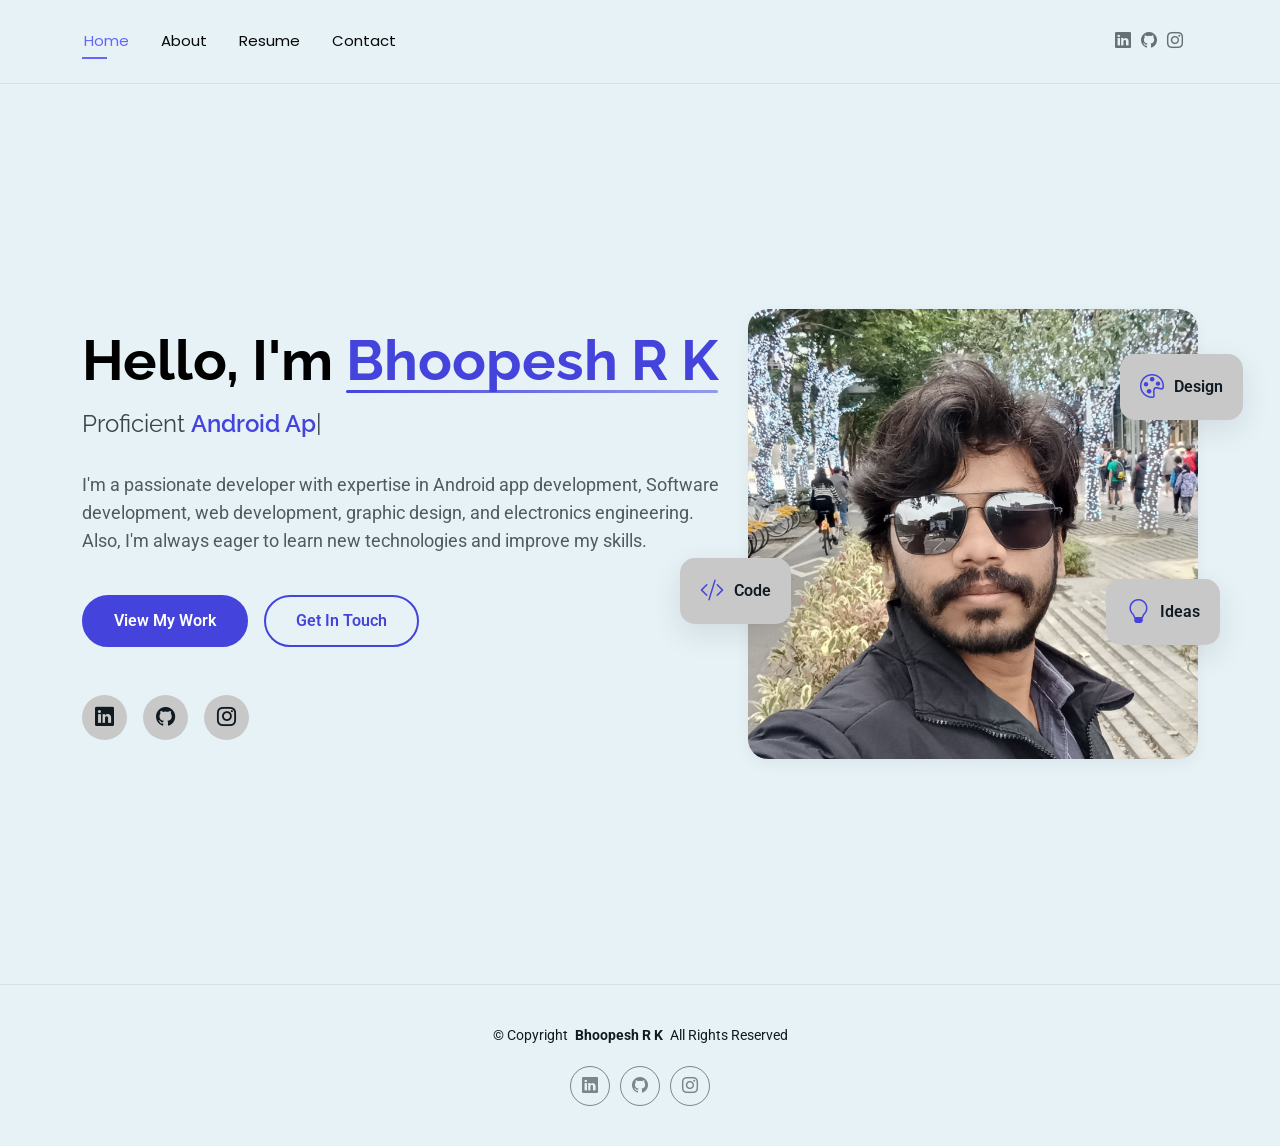
==== index.html @ 716f145d "Add contact, index, about, and resume pages with structured HTML and styling - Created contact.html " ====
<!DOCTYPE html>
<html lang="en">

<head>
	<meta charset="utf-8">
	<meta content="width=device-width, initial-scale=1.0" name="viewport">
	<title>Home</title>
	<meta name="description"
		content="I'm a passionate developer with expertise in Android app development, Software development, web development, graphic design, and electronics engineering. Also, I'm always eager to learn new technologies and improve my skills.">
	<meta name="keywords"
		content="Android App Developer, Software Developer, Web Developer, Graphic Designer, Electronics Engineer, Portfolio, Resume, Services, Contact">
	<meta name="author" content="Bhoopesh R K">

	<!-- Favicons -->
	<link href="assets/img/favicon.ico" rel="icon">
	<link href="assets/img/favicon.png" rel="icon">
	<link href="assets/img/apple-touch-icon.png" rel="apple-touch-icon">
	<link href="assets/img/android-chrome-192x192.png" rel="icon">
	<link href="assets/img/android-chrome-512x512.png" rel="icon">
	<link href="assets/img/favicon-16x16.png" rel="icon">
	<link href="assets/img/favicon-32x32.png" rel="icon">


	<!-- Fonts -->
	<link href="https://fonts.googleapis.com" rel="preconnect">
	<link href="https://fonts.gstatic.com" rel="preconnect" crossorigin>
	<link
		href="https://fonts.googleapis.com/css2?family=Roboto:ital,wght@0,100;0,300;0,400;0,500;0,700;0,900;1,100;1,300;1,400;1,500;1,700;1,900&family=Poppins:ital,wght@0,100;0,200;0,300;0,400;0,500;0,600;0,700;0,800;0,900;1,100;1,200;1,300;1,400;1,500;1,600;1,700;1,800;1,900&family=Raleway:ital,wght@0,100;0,200;0,300;0,400;0,500;0,600;0,700;0,800;0,900;1,100;1,200;1,300;1,400;1,500;1,600;1,700;1,800;1,900&display=swap"
		rel="stylesheet">

	<!-- Vendor CSS Files -->
	<link href="assets/vendor/bootstrap/css/bootstrap.min.css" rel="stylesheet">
	<link href="assets/vendor/bootstrap-icons/bootstrap-icons.css" rel="stylesheet">
	<link href="assets/vendor/aos/aos.css" rel="stylesheet">
	<link href="assets/vendor/swiper/swiper-bundle.min.css" rel="stylesheet">
	<link href="assets/vendor/glightbox/css/glightbox.min.css" rel="stylesheet">

	<!-- Main CSS File -->
	<link href="assets/css/main.css" rel="stylesheet">
</head>

<body class="index-page">

	<header id="header" class="header d-flex align-items-center light-background sticky-top">
		<div class="container position-relative d-flex align-items-center justify-content-between">
			<nav id="navmenu" class="navmenu">
				<ul>
					<li><a href="index.html" class="active">Home</a></li>
					<li><a href="about.html">About</a></li>
					<li><a href="resume.html">Resume</a></li>
					<li><a href="contact.html">Contact</a></li>
				</ul>
				<i class="mobile-nav-toggle d-xl-none bi bi-list"></i>
			</nav>

			<div class="header-social-links">
				<a title="LinkedIn" href="https://www.linkedin.com/in/bhoopeshrk/" target="_blank" rel="noopener"><i
						class="bi bi-linkedin"></i></a>
				<a title="GitHub" href="https://github.com/bhoopeshrk" target="_blank" rel="noopener"><i
						class="bi bi-github"></i></a>
				<a title="Instagram" href="https://www.instagram.com/gol_d._bhoopesh/" target="_blank" rel="noopener"><i
						class="bi bi-instagram"></i></a>
			</div>

		</div>
	</header>

	<main class="main">

		<!-- Hero Section -->
		<section id="hero" class="hero section">

			<div class="container" data-aos="fade-up" data-aos-delay="100">

				<div class="row gy-4 align-items-center">
					<div class="col-lg-7 order-2 order-lg-1">
						<div class="hero-content">
							<h1 data-aos="fade-up" data-aos-delay="200">Hello, I'm <span class="highlight">Bhoopesh R
									K</span></h1>
							<h2 data-aos="fade-up" data-aos-delay="300">Proficient <span class="typed"
									data-typed-items="Android App Developer, Software Developer, Web Developer, Graphic Designer, Electronics Engineer"></span>
							</h2>
							<p data-aos="fade-up" data-aos-delay="400">I'm a passionate developer with expertise in
								Android app
								development, Software development, web development, graphic design, and electronics
								engineering. Also,
								I'm always eager to learn new technologies and improve my skills.</p>
							<div class="hero-actions" data-aos="fade-up" data-aos-delay="500">
								<a href="portfolio.html" class="btn btn-primary">View My Work</a>
								<a href="contact.html" class="btn btn-outline">Get In Touch</a>
							</div>
							<div class="social-links" data-aos="fade-up" data-aos-delay="600">
								<a title="LinkedIn" href="https://www.linkedin.com/in/bhoopeshrk/" target="_blank"
									rel="noopener"><i class="bi bi-linkedin"></i></a>
								<a title="GitHub" href="https://github.com/bhoopeshrk" target="_blank" rel="noopener"><i
										class="bi bi-github"></i></a>
								<a title="Instagram" href="https://www.instagram.com/gol_d._bhoopesh/" target="_blank"
									rel="noopener"><i class="bi bi-instagram"></i></a>
							</div>
						</div>
					</div>
					<div class="col-lg-5 order-1 order-lg-2">
						<div class="hero-image" data-aos="zoom-in" data-aos-delay="300">
							<div class="image-wrapper">
								<img src="assets/img/profile/profile-square-1.jpeg" alt="R K Bhoopesh"
									class="img-fluid">
								<div class="floating-elements">
									<div class="floating-card design" data-aos="fade-left" data-aos-delay="700">
										<i class="bi bi-palette"></i>
										<span>Design</span>
									</div>
									<div class="floating-card code" data-aos="fade-right" data-aos-delay="800">
										<i class="bi bi-code-slash"></i>
										<span>Code</span>
									</div>
									<div class="floating-card creativity" data-aos="fade-up" data-aos-delay="900">
										<i class="bi bi-lightbulb"></i>
										<span>Ideas</span>
									</div>
								</div>
							</div>
						</div>
					</div>
				</div>

			</div>

		</section><!-- /Hero Section -->

	</main>

	<footer id="footer" class="footer">

		<div class="container">
			<div class="copyright text-center ">
				<p>© <span>Copyright</span> <strong class="px-1 sitename">Bhoopesh R K</strong> <span>All Rights
						Reserved<br></span>
				</p>
			</div>
			<div class="social-links d-flex justify-content-center">
				<a title="LinkedIn" href="https://www.linkedin.com/in/bhoopeshrk/" target="_blank" rel="noopener"><i
						class="bi bi-linkedin"></i></a>
				<a title="GitHub" href="https://github.com/bhoopeshrk" target="_blank" rel="noopener"><i
						class="bi bi-github"></i></a>
				<a title="Instagram" href="https://www.instagram.com/gol_d._bhoopesh/" target="_blank" rel="noopener"><i
						class="bi bi-instagram"></i></a>
			</div>
		</div>

	</footer>

	<!-- Scroll Top -->
	<a href="#" id="scroll-top" class="scroll-top d-flex align-items-center justify-content-center"><i
			class="bi bi-arrow-up-short"></i></a>

	<!-- Preloader -->
	<div id="preloader"></div>

	<!-- Vendor JS Files -->
	<script src="assets/vendor/bootstrap/js/bootstrap.bundle.min.js"></script>
	<script src="assets/vendor/php-email-form/validate.js"></script>
	<script src="assets/vendor/aos/aos.js"></script>
	<script src="assets/vendor/typed.js/typed.umd.js"></script>
	<script src="assets/vendor/waypoints/noframework.waypoints.js"></script>
	<script src="assets/vendor/purecounter/purecounter_vanilla.js"></script>
	<script src="assets/vendor/swiper/swiper-bundle.min.js"></script>
	<script src="assets/vendor/imagesloaded/imagesloaded.pkgd.min.js"></script>
	<script src="assets/vendor/isotope-layout/isotope.pkgd.min.js"></script>
	<script src="assets/vendor/glightbox/js/glightbox.min.js"></script>

	<!-- Main JS File -->
	<script src="assets/js/main.js"></script>

</body>

</html>
---- assets/css/main.css ----
/* Fonts */
:root {
	--default-font: "Roboto", system-ui, -apple-system, "Segoe UI", Roboto, "Helvetica Neue", Arial, "Noto Sans", "Liberation Sans", sans-serif, "Apple Color Emoji", "Segoe UI Emoji", "Segoe UI Symbol", "Noto Color Emoji";
	--heading-font: "Raleway", sans-serif;
	--nav-font: "Poppins", sans-serif;
}

/* Global Colors - The following color variables are used throughout the website. Updating them here will change the color scheme of the entire website */
:root {
	--background-color: #e7f2f7;
	/* Background color for the entire website, including individual sections */
	--default-color: #101a20;
	/* Default color used for the majority of the text content across the entire website */
	--heading-color: #000000;
	/* Color for headings, subheadings and title throughout the website */
	--accent-color: #4444dd;
	/* Accent color that represents your brand on the website. It's used for buttons, links, and other elements that need to stand out */
	--surface-color: #c8c8c8;
	/* The surface color is used as a background of boxed elements within sections, such as cards, icon boxes, or other elements that require a visual separation from the global background. */
	--contrast-color: #ffffff;
	/* Contrast color for text, ensuring readability against backgrounds of accent, heading, or default colors. */
}

/* Nav Menu Colors - The following color variables are used specifically for the navigation menu. They are separate from the global colors to allow for more customization options */
:root {
	--nav-color: #070707;
	/* The default color of the main navmenu links */
	--nav-hover-color: #6666ff;
	/* Applied to main navmenu links when they are hovered over or active */
	--nav-mobile-background-color: #e7f2f7;
	/* Used as the background color for mobile navigation menu */
	--nav-dropdown-background-color: #c8c8c8;
	/* Used as the background color for dropdown items that appear when hovering over primary navigation items */
	--nav-dropdown-color: #213642;
	/* Used for navigation links of the dropdown items in the navigation menu. */
	--nav-dropdown-hover-color: #6666ff;
	/* Similar to --nav-hover-color, this color is applied to dropdown navigation links when they are hovered over. */
}

/* Color Presets - These classes override global colors when applied to any section or element, providing reuse of the sam color scheme. */

.light-background {
	--background-color: #6a8ca0;
	--surface-color: #bbced8;
}

.dark-background {
	--background-color: #0b1419;
	--default-color: #ffffff;
	--heading-color: #ffffff;
	--surface-color: #252525;
	--contrast-color: #ffffff;
}

/* Smooth scroll */
:root {
	scroll-behavior: smooth;
}

/*--------------------------------------------------------------
# General Styling & Shared Classes
--------------------------------------------------------------*/
body {
	color: var(--default-color);
	background-color: var(--background-color);
	font-family: var(--default-font);
}

a {
	color: var(--accent-color);
	text-decoration: none;
	transition: 0.3s;
}

a:hover {
	color: color-mix(in srgb, var(--accent-color), transparent 25%);
	text-decoration: none;
}

h1,
h2,
h3,
h4,
h5,
h6 {
	color: var(--heading-color);
	font-family: var(--heading-font);
}

/* PHP Email Form Messages
------------------------------*/
.php-email-form .error-message {
	display: none;
	background: #df1529;
	color: #ffffff;
	text-align: left;
	padding: 15px;
	margin-bottom: 24px;
	font-weight: 600;
}

.php-email-form .sent-message {
	display: none;
	color: #ffffff;
	background: #059652;
	text-align: center;
	padding: 15px;
	margin-bottom: 24px;
	font-weight: 600;
}

.php-email-form .loading {
	display: none;
	background: var(--surface-color);
	text-align: center;
	padding: 15px;
	margin-bottom: 24px;
}

.php-email-form .loading:before {
	content: "";
	display: inline-block;
	border-radius: 50%;
	width: 24px;
	height: 24px;
	margin: 0 10px -6px 0;
	border: 3px solid var(--accent-color);
	border-top-color: var(--surface-color);
	animation: php-email-form-loading 1s linear infinite;
}

@keyframes php-email-form-loading {
	0% {
		transform: rotate(0deg);
	}

	100% {
		transform: rotate(360deg);
	}
}

/*--------------------------------------------------------------
# Global Header
--------------------------------------------------------------*/
.header {
	--background-color: rgba(255, 255, 255, 0);
	color: var(--default-color);
	background-color: var(--background-color);
	padding: 15px 0;
	transition: all 0.5s;
	z-index: 997;
	border-bottom: 1px solid color-mix(in srgb, var(--default-color), transparent 92%);
}

.header .logo {
	line-height: 1;
}

.header .logo img {
	max-height: 36px;
	margin-right: 8px;
}

.header .logo h1 {
	font-size: 32px;
	margin: 0;
	font-weight: 400;
	color: var(--heading-color);
}

.header .header-social-links {
	padding-right: 15px;
}

.header .header-social-links a {
	color: color-mix(in srgb, var(--default-color), transparent 40%);
	padding-left: 6px;
	display: inline-block;
	transition: 0.3s;
	font-size: 16px;
}

.header .header-social-links a:hover {
	color: var(--default-color);
}

.header .header-social-links a i {
	line-height: 0px;
}

@media (max-width: 1200px) {
	.header .logo {
		order: 1;
	}

	.header .header-social-links {
		order: 2;
	}

	.header .navmenu {
		order: 3;
	}
}

/* Global Header on Scroll
------------------------------*/
.scrolled .header {
	--background-color: rgba(198, 208, 214, 1);
}

/*--------------------------------------------------------------
# Navigation Menu
--------------------------------------------------------------*/
/* Desktop Navigation */
@media (min-width: 1200px) {
	.navmenu {
		padding: 0;
	}

	.navmenu ul {
		margin: 0;
		padding: 0;
		display: flex;
		list-style: none;
		align-items: center;
	}

	.navmenu li {
		position: relative;
	}

	.navmenu>ul>li {
		white-space: nowrap;
		padding: 15px 28px 15px 0;
	}

	.navmenu>ul>li:last-child {
		padding-right: 0;
	}

	.navmenu a,
	.navmenu a:focus {
		color: var(--nav-color);
		font-size: 15px;
		padding: 0 2px;
		font-family: var(--nav-font);
		font-weight: 400;
		display: flex;
		align-items: center;
		justify-content: space-between;
		white-space: nowrap;
		transition: 0.3s;
		position: relative;
	}

	.navmenu a i,
	.navmenu a:focus i {
		font-size: 12px;
		line-height: 0;
		margin-left: 5px;
		transition: 0.3s;
	}

	.navmenu>ul>li>a:before {
		content: "";
		position: absolute;
		height: 2px;
		bottom: -6px;
		left: 0;
		background-color: var(--nav-hover-color);
		visibility: hidden;
		width: 0px;
		transition: all 0.3s ease-in-out 0s;
	}

	.navmenu a:hover:before,
	.navmenu li:hover>a:before,
	.navmenu .active:before {
		visibility: visible;
		width: 25px;
	}

	.navmenu li:hover>a,
	.navmenu .active,
	.navmenu .active:focus {
		color: var(--nav-hover-color);
	}

	.navmenu .dropdown ul {
		margin: 0;
		padding: 10px 0;
		background: var(--nav-dropdown-background-color);
		display: block;
		position: absolute;
		visibility: hidden;
		left: -5px;
		top: 130%;
		opacity: 0;
		transition: 0.3s;
		border-radius: 4px;
		z-index: 99;
		box-shadow: 0px 0px 30px rgba(210, 208, 208, 0.1);
	}

	.navmenu .dropdown ul li {
		min-width: 200px;
	}

	.navmenu .dropdown ul a {
		padding: 10px 20px;
		font-size: 15px;
		text-transform: none;
		color: var(--nav-dropdown-color);
	}

	.navmenu .dropdown ul a i {
		font-size: 12px;
	}

	.navmenu .dropdown ul a:hover,
	.navmenu .dropdown ul .active:hover,
	.navmenu .dropdown ul li:hover>a {
		color: var(--nav-dropdown-hover-color);
	}

	.navmenu .dropdown:hover>ul {
		opacity: 1;
		top: 100%;
		visibility: visible;
	}

	.navmenu .dropdown .dropdown ul {
		top: 0;
		left: -90%;
		visibility: hidden;
	}

	.navmenu .dropdown .dropdown:hover>ul {
		opacity: 1;
		top: 0;
		left: -100%;
		visibility: visible;
	}
}

/* Mobile Navigation */
@media (max-width: 1199px) {
	.mobile-nav-toggle {
		color: var(--nav-color);
		font-size: 28px;
		line-height: 0;
		margin-right: 10px;
		cursor: pointer;
		transition: color 0.3s;
	}

	.navmenu {
		padding: 0;
		z-index: 9997;
	}

	.navmenu ul {
		display: none;
		list-style: none;
		position: absolute;
		inset: 60px 20px 20px 20px;
		padding: 10px 0;
		margin: 0;
		border-radius: 6px;
		background-color: var(--nav-mobile-background-color);
		border: 1px solid color-mix(in srgb, var(--default-color), transparent 90%);
		box-shadow: none;
		overflow-y: auto;
		transition: 0.3s;
		z-index: 9998;
	}

	.navmenu a,
	.navmenu a:focus {
		color: var(--nav-dropdown-color);
		padding: 10px 20px;
		font-family: var(--nav-font);
		font-size: 17px;
		font-weight: 500;
		display: flex;
		align-items: center;
		justify-content: space-between;
		white-space: nowrap;
		transition: 0.3s;
	}

	.navmenu a i,
	.navmenu a:focus i {
		font-size: 12px;
		line-height: 0;
		margin-left: 5px;
		width: 30px;
		height: 30px;
		display: flex;
		align-items: center;
		justify-content: center;
		border-radius: 50%;
		transition: 0.3s;
		background-color: color-mix(in srgb, var(--accent-color), transparent 90%);
	}

	.navmenu a i:hover,
	.navmenu a:focus i:hover {
		background-color: var(--accent-color);
		color: var(--contrast-color);
	}

	.navmenu a:hover,
	.navmenu .active,
	.navmenu .active:focus {
		color: var(--nav-dropdown-hover-color);
	}

	.navmenu .active i,
	.navmenu .active:focus i {
		background-color: var(--accent-color);
		color: var(--contrast-color);
		transform: rotate(180deg);
	}

	.navmenu .dropdown ul {
		position: static;
		display: none;
		z-index: 99;
		padding: 10px 0;
		margin: 10px 20px;
		background-color: var(--nav-dropdown-background-color);
		transition: all 0.5s ease-in-out;
	}

	.navmenu .dropdown ul ul {
		background-color: rgba(33, 37, 41, 0.1);
	}

	.navmenu .dropdown>.dropdown-active {
		display: block;
		background-color: rgba(33, 37, 41, 0.03);
	}

	.mobile-nav-active {
		overflow: hidden;
	}

	.mobile-nav-active .mobile-nav-toggle {
		color: #fff;
		position: absolute;
		font-size: 32px;
		top: 15px;
		right: 15px;
		margin-right: 0;
		z-index: 9999;
	}

	.mobile-nav-active .navmenu {
		position: fixed;
		overflow: hidden;
		inset: 0;
		background: rgba(33, 37, 41, 0.8);
		transition: 0.3s;
	}

	.mobile-nav-active .navmenu>ul {
		display: block;
	}
}

/*--------------------------------------------------------------
# Global Footer
--------------------------------------------------------------*/
.footer {
	color: var(--default-color);
	background-color: var(--background-color);
	font-size: 14px;
	padding: 40px 0;
	position: relative;
	border-top: 1px solid color-mix(in srgb, var(--default-color), transparent 92%);
}

.footer .copyright p {
	margin-bottom: 0;
}

.footer .social-links {
	margin-top: 20px;
}

.footer .social-links a {
	display: flex;
	align-items: center;
	justify-content: center;
	width: 40px;
	height: 40px;
	border-radius: 50%;
	border: 1px solid color-mix(in srgb, var(--default-color), transparent 50%);
	font-size: 16px;
	color: color-mix(in srgb, var(--default-color), transparent 50%);
	margin: 0 5px;
	transition: 0.3s;
}

.footer .social-links a:hover {
	color: var(--accent-color);
	border-color: var(--accent-color);
}

.footer .credits {
	margin-top: 10px;
	font-size: 13px;
	text-align: center;
}

/*--------------------------------------------------------------
# Preloader
--------------------------------------------------------------*/
#preloader {
	position: fixed;
	inset: 0;
	z-index: 9999;
	overflow: hidden;
	background-color: var(--background-color);
	transition: all 0.6s ease-out;
	width: 100%;
	height: 100vh;
}

#preloader:before,
#preloader:after {
	content: "";
	position: absolute;
	border: 4px solid var(--accent-color);
	border-radius: 50%;
	animation: animate-preloader 2s cubic-bezier(0, 0.2, 0.8, 1) infinite;
}

#preloader:after {
	animation-delay: -0.5s;
}

@keyframes animate-preloader {
	0% {
		width: 10px;
		height: 10px;
		top: calc(50% - 5px);
		left: calc(50% - 5px);
		opacity: 1;
	}

	100% {
		width: 72px;
		height: 72px;
		top: calc(50% - 36px);
		left: calc(50% - 36px);
		opacity: 0;
	}
}

/*--------------------------------------------------------------
# Scroll Top Button
--------------------------------------------------------------*/
.scroll-top {
	position: fixed;
	visibility: hidden;
	opacity: 0;
	right: 15px;
	bottom: -15px;
	z-index: 99999;
	background-color: var(--accent-color);
	width: 44px;
	height: 44px;
	border-radius: 50px;
	transition: all 0.4s;
}

.scroll-top i {
	font-size: 24px;
	color: var(--contrast-color);
	line-height: 0;
}

.scroll-top:hover {
	background-color: color-mix(in srgb, var(--accent-color), transparent 20%);
	color: var(--contrast-color);
}

.scroll-top.active {
	visibility: visible;
	opacity: 1;
	bottom: 15px;
}

/*--------------------------------------------------------------
# Disable aos animation delay on mobile devices
--------------------------------------------------------------*/
@media screen and (max-width: 768px) {
	[data-aos-delay] {
		transition-delay: 0 !important;
	}
}

/*--------------------------------------------------------------
# Global Page Titles & Breadcrumbs
--------------------------------------------------------------*/
.page-title {
	color: var(--default-color);
	background-color: var(--background-color);
	position: relative;
}

.page-title .heading {
	padding: 80px 0;
	border-top: 1px solid color-mix(in srgb, var(--default-color), transparent 90%);
}

.page-title .heading h1 {
	font-size: 38px;
	font-weight: 700;
}

.page-title nav {
	background-color: color-mix(in srgb, var(--default-color), transparent 96%);
	padding: 20px 0;
}

.page-title nav ol {
	display: flex;
	flex-wrap: wrap;
	list-style: none;
	padding: 0;
	margin: 0;
	font-size: 16px;
	font-weight: 400;
}

.page-title nav ol li+li {
	padding-left: 10px;
}

.page-title nav ol li+li::before {
	content: "/";
	display: inline-block;
	padding-right: 10px;
	color: color-mix(in srgb, var(--default-color), transparent 70%);
}

/*--------------------------------------------------------------
# Global Sections
--------------------------------------------------------------*/
section,
.section {
	color: var(--default-color);
	background-color: var(--background-color);
	padding: 60px 0;
	scroll-margin-top: 100px;
	overflow: clip;
}

@media (max-width: 1199px) {

	section,
	.section {
		scroll-margin-top: 66px;
	}
}

/*--------------------------------------------------------------
# Global Section Titles
--------------------------------------------------------------*/
.section-title {
	text-align: center;
	padding-bottom: 60px;
	position: relative;
}

.section-title h2 {
	font-size: 3.5rem;
	font-weight: 400;
	line-height: 1.2;
	color: var(--heading-color);
	margin-bottom: 1.5rem;
	letter-spacing: -1px;
}

@media (max-width: 768px) {
	.section-title h2 {
		font-size: 2.5rem;
	}
}

.section-title p {
	font-size: 1.125rem;
	line-height: 1.8;
	color: color-mix(in srgb, var(--default-color), transparent 25%);
	max-width: 900px;
	margin: 0 auto;
	text-wrap: balance;
}

/*--------------------------------------------------------------
# Hero Section
--------------------------------------------------------------*/
.hero {
	padding: 80px 0;
	min-height: 100vh;
	display: flex;
	align-items: center;
}

.hero .hero-content h1 {
	font-size: 3.5rem;
	font-weight: 700;
	margin-bottom: 1rem;
	line-height: 1.2;
}

.hero .hero-content h1 .highlight {
	color: var(--accent-color);
	position: relative;
}

.hero .hero-content h1 .highlight::after {
	content: "";
	position: absolute;
	bottom: 0;
	left: 0;
	width: 100%;
	height: 3px;
	background: linear-gradient(90deg, var(--accent-color), color-mix(in srgb, var(--accent-color), transparent 50%));
	border-radius: 2px;
}

@media (max-width: 768px) {
	.hero .hero-content h1 {
		font-size: 2.5rem;
	}
}

.hero .hero-content h2 {
	font-size: 1.5rem;
	font-weight: 400;
	margin-bottom: 2rem;
	color: color-mix(in srgb, var(--default-color), transparent 20%);
}

.hero .hero-content h2 .typed {
	color: var(--accent-color);
	font-weight: 600;
}

@media (max-width: 768px) {
	.hero .hero-content h2 {
		font-size: 1.25rem;
	}
}

.hero .hero-content p {
	font-size: 1.1rem;
	line-height: 1.6;
	margin-bottom: 2.5rem;
	color: color-mix(in srgb, var(--default-color), transparent 30%);
}

.hero .hero-actions {
	display: flex;
	gap: 1rem;
	margin-bottom: 3rem;
}

.hero .hero-actions .btn {
	padding: 12px 30px;
	border-radius: 50px;
	font-weight: 600;
	text-decoration: none;
	transition: all 0.3s ease;
	border: 2px solid;
}

.hero .hero-actions .btn.btn-primary {
	background: var(--accent-color);
	color: var(--contrast-color);
	border-color: var(--accent-color);
}

.hero .hero-actions .btn.btn-primary:hover {
	background: color-mix(in srgb, var(--accent-color), black 15%);
	border-color: color-mix(in srgb, var(--accent-color), black 15%);
	transform: translateY(-2px);
}

.hero .hero-actions .btn.btn-outline {
	background: transparent;
	color: var(--accent-color);
	border-color: var(--accent-color);
}

.hero .hero-actions .btn.btn-outline:hover {
	transform: translateY(-2px);
}

@media (max-width: 576px) {
	.hero .hero-actions {
		flex-direction: column;
	}

	.hero .hero-actions .btn {
		text-align: center;
	}
}

.hero .social-links {
	display: flex;
	gap: 1rem;
}

.hero .social-links a {
	width: 45px;
	height: 45px;
	background: var(--surface-color);
	border-radius: 50%;
	display: flex;
	align-items: center;
	justify-content: center;
	color: var(--default-color);
	font-size: 1.2rem;
	transition: all 0.3s ease;
}

.hero .social-links a:hover {
	background: var(--accent-color);
	color: var(--contrast-color);
	transform: translateY(-3px);
	box-shadow: 0 8px 25px color-mix(in srgb, var(--accent-color), transparent 70%);
}

.hero .hero-image {
	position: relative;
}

.hero .hero-image .image-wrapper {
	position: relative;
	max-width: 450px;
	margin: 0 auto;
}

.hero .hero-image .image-wrapper img {
	border-radius: 20px;
	box-shadow: 0 5px 15px color-mix(in srgb, var(--default-color), transparent 95%);
	transition: transform 0.3s ease;
}

.hero .hero-image .image-wrapper img:hover {
	transform: scale(1.02);
}

.hero .hero-image .floating-elements {
	position: absolute;
	top: 0;
	left: 0;
	right: 0;
	bottom: 0;
	pointer-events: none;
}

.hero .hero-image .floating-elements .floating-card {
	position: absolute;
	background: var(--surface-color);
	padding: 15px 20px;
	border-radius: 15px;
	box-shadow: 0 10px 30px color-mix(in srgb, var(--default-color), transparent 90%);
	display: flex;
	align-items: center;
	gap: 10px;
	font-weight: 600;
	animation: float 3s ease-in-out infinite;
}

.hero .hero-image .floating-elements .floating-card i {
	font-size: 1.5rem;
	color: var(--accent-color);
}

.hero .hero-image .floating-elements .floating-card.design {
	top: 10%;
	right: -10%;
	animation-delay: 0s;
}

.hero .hero-image .floating-elements .floating-card.code {
	bottom: 30%;
	left: -15%;
	animation-delay: 1s;
}

.hero .hero-image .floating-elements .floating-card.creativity {
	top: 60%;
	right: -5%;
	animation-delay: 2s;
}

@media (max-width: 992px) {
	.hero .hero-image .floating-elements .floating-card {
		display: none;
	}
}

@keyframes float {

	0%,
	100% {
		transform: translateY(0px);
	}

	50% {
		transform: translateY(-10px);
	}
}

@media (max-width: 992px) {
	.hero .hero-content {
		text-align: center;
		margin-bottom: 3rem;
	}
}

/*--------------------------------------------------------------
# About Section
--------------------------------------------------------------*/
.about .intro-content .eyebrow {
	display: inline-block;
	letter-spacing: 0.12em;
	text-transform: uppercase;
	font-size: 12px;
	color: color-mix(in srgb, var(--default-color), transparent 40%);
	margin-bottom: 16px;
}

.about .intro-content .headline {
	font-family: var(--heading-font);
	font-weight: 300;
	line-height: 1.2;
	font-size: clamp(28px, 4vw, 44px);
	margin: 0 0 24px 0;
}

.about .intro-content .lead {
	font-size: 18px;
	line-height: 1.8;
	color: color-mix(in srgb, var(--default-color), transparent 10%);
	margin-bottom: 24px;
}

.about .intro-content p {
	line-height: 1.8;
	margin-bottom: 24px;
	color: color-mix(in srgb, var(--default-color), transparent 5%);
}

.about .intro-content .cta-group {
	display: flex;
	gap: 24px;
	align-items: center;
	margin-top: 24px;
}

.about .intro-content .cta-group .btn-ghost {
	display: inline-flex;
	align-items: center;
	gap: 8px;
	padding: 12px 18px;
	border-radius: 6px;
	color: var(--accent-color);
	background: color-mix(in srgb, var(--accent-color), transparent 92%);
	border: 1px solid color-mix(in srgb, var(--accent-color), transparent 70%);
	transition: 0.3s ease-in-out;
}

.about .intro-content .cta-group .btn-ghost:hover,
.about .intro-content .cta-group .btn-ghost:focus {
	color: var(--contrast-color);
	background: var(--accent-color);
	border-color: var(--accent-color);
	outline: none;
	box-shadow: 0 0 0 3px color-mix(in srgb, var(--accent-color), transparent 70%);
}

.about .intro-content .cta-group .link-underline {
	display: inline-flex;
	align-items: center;
	gap: 8px;
	position: relative;
	color: var(--accent-color);
	padding-bottom: 4px;
	transition: 0.3s ease-in-out;
}

.about .intro-content .cta-group .link-underline::after {
	content: "";
	position: absolute;
	left: 0;
	right: 0;
	bottom: 0;
	height: 1px;
	background: color-mix(in srgb, var(--accent-color), transparent 40%);
	transform: scaleX(0.4);
	transform-origin: left;
	transition: 0.3s ease-in-out;
}

.about .intro-content .cta-group .link-underline:hover,
.about .intro-content .cta-group .link-underline:focus {
	color: color-mix(in srgb, var(--accent-color), transparent 10%);
	outline: none;
}

.about .intro-content .cta-group .link-underline:hover::after,
.about .intro-content .cta-group .link-underline:focus::after {
	transform: scaleX(1);
}

.about .profile-figure {
	margin: 0;
}

.about .profile-figure .profile-photo {
	width: 88%;
	max-width: 440px;
	border-radius: 18px;
	box-shadow: 0 10px 30px color-mix(in srgb, var(--default-color), transparent 92%);
	transform: translateY(0);
	transition: transform 0.3s ease-in-out;
}

.about .profile-figure .profile-caption {
	margin-top: 24px;
	display: flex;
	align-items: center;
	justify-content: center;
}

.about .profile-figure .profile-caption .meta {
	font-size: 14px;
	color: color-mix(in srgb, var(--default-color), transparent 20%);
}

.about .profile-figure .profile-caption .meta .funfact {
	font-size: 13px;
	margin-top: 4px;
	color: color-mix(in srgb, var(--default-color), transparent 35%);
}

.about .profile-figure:hover .profile-photo {
	transform: translateY(-4px);
}

.about .skill-item {
	padding: 24px;
	border-radius: 6px;
	transition: 0.3s ease-in-out;
	background: color-mix(in srgb, var(--surface-color), var(--accent-color) 2%);
	border: 1px solid color-mix(in srgb, var(--default-color), transparent 88%);
	height: 100%;
}

.about .skill-item i {
	font-size: 24px;
	color: var(--accent-color);
	margin-bottom: 16px;
	display: inline-block;
}

.about .skill-item h3 {
	font-size: 16px;
	margin-bottom: 6px;
	font-weight: 500;
}

.about .skill-item p {
	margin: 0;
	font-size: 14px;
	color: color-mix(in srgb, var(--default-color), transparent 25%);
}

.about .skill-item:hover {
	transform: translateY(-3px);
	border-color: color-mix(in srgb, var(--accent-color), transparent 60%);
	box-shadow: 0 10px 30px color-mix(in srgb, var(--default-color), transparent 92%);
}

.about .timeline-item {
	position: relative;
	padding-left: 26px;
}

.about .timeline-item time {
	display: inline-block;
	font-size: 12px;
	letter-spacing: 0.08em;
	text-transform: uppercase;
	color: color-mix(in srgb, var(--default-color), transparent 45%);
	margin-bottom: 6px;
}

.about .timeline-item h4 {
	font-size: 18px;
	font-weight: 400;
	margin: 0 0 6px;
}

.about .timeline-item p {
	font-size: 14px;
	color: color-mix(in srgb, var(--default-color), transparent 25%);
	margin: 0;
}

.about .timeline-item .dot {
	position: absolute;
	left: 0;
	top: 4px;
	width: 10px;
	height: 10px;
	border-radius: 50%;
	background: var(--accent-color);
	box-shadow: 0 0 0 6px color-mix(in srgb, var(--accent-color), transparent 80%);
}

.about .personal-quote {
	padding: 24px 0;
}

.about .personal-quote p {
	font-family: var(--heading-font);
	font-weight: 300;
	font-size: clamp(20px, 3vw, 28px);
	line-height: 1.5;
	color: color-mix(in srgb, var(--default-color), transparent 5%);
	margin: 0 auto;
	max-width: 800px;
}

.about .fact-pill {
	display: flex;
	align-items: center;
	justify-content: center;
	gap: 10px;
	padding: 10px 14px;
	border-radius: 999px;
	border: 1px solid color-mix(in srgb, var(--default-color), transparent 85%);
	background: var(--surface-color);
	color: color-mix(in srgb, var(--default-color), transparent 10%);
	transition: 0.3s ease-in-out;
}

.about .fact-pill i {
	color: var(--accent-color);
}

.about .fact-pill span {
	font-size: 14px;
}

.about .fact-pill:hover {
	transform: translateY(-2px);
	border-color: color-mix(in srgb, var(--accent-color), transparent 60%);
	box-shadow: 0 10px 30px color-mix(in srgb, var(--default-color), transparent 92%);
}

.about .fact-pill:focus-within {
	box-shadow: 0 0 0 3px color-mix(in srgb, var(--accent-color), transparent 70%);
}

@media (max-width: 992px) {
	.about .profile-figure {
		text-align: center !important;
	}

	.about .profile-figure .profile-photo {
		width: 72%;
	}

	.about .intro-content .cta-group {
		flex-wrap: wrap;
	}
}

@media (max-width: 576px) {
	.about .profile-figure .profile-photo {
		width: 100%;
	}
}

/*--------------------------------------------------------------
# Skills Section
--------------------------------------------------------------*/
.skills .skill-box {
	background-color: var(--surface-color);
	padding: 2rem;
	border-radius: 8px;
	box-shadow: 0 0 20px rgba(0, 0, 0, 0.05);
}

.skills .skill-box h3 {
	font-size: 1.2rem;
	margin-bottom: 1rem;
	font-weight: 600;
}

.skills .skill-box p {
	font-size: 0.9rem;
	margin-bottom: 0.8rem;
	opacity: 0.6;
}

.skills .skill-box .progress {
	background-color: color-mix(in srgb, var(--accent-color), transparent 85%);
	border-radius: 50px;
	height: 8px;
	margin-top: 5px;
	overflow: hidden;
}

.skills .skill-box .progress .progress-bar {
	background-color: var(--accent-color);
	height: 100%;
	position: relative;
	border-radius: 50px;
	transition: 0.9s;
	width: 1px;
}

/*--------------------------------------------------------------
# Stats Section
--------------------------------------------------------------*/
.stats .avatars {
	position: relative;
}

.stats .avatars img {
	width: 60px;
	height: 60px;
	border: 3px solid var(--accent-color);
	margin-right: -15px;
	transition: transform 0.3s ease;
}

.stats .avatars img:hover {
	transform: translateY(-5px);
	z-index: 2;
}

.stats .counters h2 {
	color: var(--heading-color);
	font-size: 48px;
	font-weight: 700;
	margin-bottom: 10px;
}

.stats .counters h2 span {
	display: inline-block;
}

.stats .counters p {
	color: var(--default-color);
	font-size: 18px;
	margin: 0;
	opacity: 0.9;
}

@media (max-width: 991px) {
	.stats .row {
		text-align: center;
	}

	.stats .avatars {
		justify-content: center;
		margin-bottom: 40px;
	}

	.stats .counters h2 {
		font-size: 36px;
	}

	.stats .counters p {
		font-size: 16px;
	}

	.stats .counters .col-md-4 {
		margin-bottom: 30px;
	}

	.stats .counters .col-md-4:last-child {
		margin-bottom: 0;
	}
}

@media (max-width: 576px) {
	.stats {
		padding: 60px 0;
	}

	.stats .avatars {
		flex-wrap: wrap;
		justify-content: center;
	}

	.stats .avatars img {
		margin: 0 -8px;
	}
}

/*--------------------------------------------------------------
# Testimonials Section
--------------------------------------------------------------*/
.testimonials .testimonials-carousel,
.testimonials .testimonials-slider {
	overflow: hidden;
}

.testimonials .testimonial-item .testimonial-content {
	border-left: 3px solid var(--accent-color);
	padding-left: 30px;
}

.testimonials .testimonial-item .testimonial-img {
	border-radius: 50%;
	border: 4px solid var(--background-color);
	margin: 0 auto;
}

.testimonials .testimonial-item h3 {
	font-size: 20px;
	font-weight: bold;
	margin: 10px 0 5px 0;
}

.testimonials .testimonial-item h4 {
	font-size: 14px;
	color: color-mix(in srgb, var(--default-color), transparent 40%);
	margin: 0 0 10px 0;
}

.testimonials .testimonial-item .stars i {
	color: #ffc107;
	margin: 0 1px;
}

.testimonials .testimonial-item .quote-icon-left,
.testimonials .testimonial-item .quote-icon-right {
	color: color-mix(in srgb, var(--accent-color), transparent 50%);
	font-size: 26px;
	line-height: 0;
}

.testimonials .testimonial-item .quote-icon-left {
	display: inline-block;
	left: -5px;
	position: relative;
}

.testimonials .testimonial-item .quote-icon-right {
	display: inline-block;
	right: -5px;
	position: relative;
	top: 10px;
	transform: scale(-1, -1);
}

.testimonials .testimonial-item p {
	font-style: italic;
}

.testimonials .swiper-wrapper {
	height: auto;
}

.testimonials .swiper-pagination {
	margin-top: 30px;
	position: relative;
}

.testimonials .swiper-pagination .swiper-pagination-bullet {
	width: 12px;
	height: 12px;
	background-color: color-mix(in srgb, var(--default-color), transparent 85%);
	opacity: 1;
}

.testimonials .swiper-pagination .swiper-pagination-bullet-active {
	background-color: var(--accent-color);
}

/*--------------------------------------------------------------
# Resume Section
--------------------------------------------------------------*/
.resume .resume-item {
	margin-bottom: 3rem;
}

.resume .resume-item .resume-title {
	font-size: 1.75rem;
	font-weight: 700;
	margin-bottom: 1.5rem;
	padding-bottom: 1.5rem;
	position: relative;
	color: var(--heading-color);
}

.resume .resume-item .resume-title::after {
	content: "";
	position: absolute;
	display: block;
	width: 50px;
	height: 3px;
	background: var(--accent-color);
	bottom: 0;
	left: 0;
}

.resume .resume-item .resume-content {
	padding-left: 1.25rem;
	border-left: 2px solid color-mix(in srgb, var(--accent-color), transparent 85%);
}

.resume .resume-item article {
	position: relative;
	margin-bottom: 2.5rem;
}

.resume .resume-item article::before {
	content: "";
	position: absolute;
	width: 16px;
	height: 16px;
	border-radius: 50%;
	left: -1.8rem;
	top: 0.25rem;
	background: var(--background-color);
	border: 2px solid var(--accent-color);
}

.resume .resume-item article h4 {
	font-size: 1.25rem;
	font-weight: 600;
	margin-bottom: 0.5rem;
	color: var(--heading-color);
}

.resume .resume-item article h5 {
	font-size: 1rem;
	background: color-mix(in srgb, var(--accent-color), transparent 92%);
	padding: 0.375rem 0.75rem;
	display: inline-block;
	font-weight: 600;
	margin: 0.5rem 0;
	color: var(--accent-color);
	border-radius: 4px;
}

.resume .resume-item article .institution,
.resume .resume-item article .company {
	font-size: 1rem;
	margin-bottom: 1rem;
	color: color-mix(in srgb, var(--default-color), transparent 25%);
}

.resume .resume-item article p {
	margin-bottom: 1rem;
}

.resume .resume-item article ul {
	padding-left: 1.25rem;
	margin-bottom: 0;
}

.resume .resume-item article ul li {
	padding-bottom: 0.75rem;
	position: relative;
}

.resume .resume-item article ul li:last-child {
	padding-bottom: 0;
}

.resume .skill-item {
	margin-bottom: 2rem;
}

.resume .skill-item h4 {
	font-size: 1rem;
	font-weight: 600;
	margin-bottom: 0.75rem;
	color: var(--heading-color);
}

.resume .skill-item .progress {
	height: 0.75rem;
	background-color: color-mix(in srgb, var(--accent-color), transparent 92%);
	border-radius: 1rem;
	overflow: visible;
}

.resume .skill-item .progress .progress-bar {
	background-color: var(--accent-color);
	position: relative;
	border-radius: 1rem;
	width: 0;
	transition: width 1s ease;
}

.resume .skill-item .progress .progress-bar::after {
	content: attr(aria-valuenow) "%";
	position: absolute;
	right: 0;
	top: -1.75rem;
	font-size: 0.875rem;
	font-weight: 600;
	color: var(--accent-color);
}

@media (max-width: 991.98px) {
	.resume .resume-item {
		margin-bottom: 2rem;
	}
}

@media (max-width: 767.98px) {
	.resume .resume-content {
		padding-left: 1rem !important;
	}

	.resume article::before {
		left: -2rem !important;
	}
}

/*--------------------------------------------------------------
# Services Section
--------------------------------------------------------------*/
.services .service-item {
	display: flex;
	background-color: var(--surface-color);
	border-radius: 12px;
	padding: 2rem;
	height: 100%;
	position: relative;
	overflow: hidden;
	box-shadow: 0 5px 20px rgba(0, 0, 0, 0.03);
	transition: all 0.4s ease;
}

.services .service-item::before {
	content: "";
	position: absolute;
	left: 0;
	top: 0;
	height: 100%;
	width: 4px;
	background-color: var(--accent-color);
	transform: scaleY(0);
	transform-origin: bottom;
	transition: transform 0.4s cubic-bezier(0.65, 0, 0.35, 1);
}

.services .service-item:hover {
	box-shadow: 0 10px 30px rgba(0, 0, 0, 0.08);
	transform: translateY(-5px);
}

.services .service-item:hover::before {
	transform: scaleY(1);
}

.services .service-item:hover .service-icon {
	background-color: var(--accent-color);
	color: var(--contrast-color);
	transform: rotateY(180deg);
}

.services .service-item:hover .service-icon i {
	transform: rotateY(180deg);
}

.services .service-item:hover .service-link i {
	transform: translateX(5px);
}

.services .service-icon {
	flex-shrink: 0;
	width: 70px;
	height: 70px;
	border-radius: 12px;
	background-color: color-mix(in srgb, var(--accent-color), transparent 90%);
	color: var(--accent-color);
	display: flex;
	align-items: center;
	justify-content: center;
	margin-right: 1.5rem;
	transition: all 0.5s ease;
}

.services .service-icon i {
	font-size: 2rem;
	transition: transform 0.5s ease;
}

.services .service-content {
	flex-grow: 1;
}

.services .service-content h3 {
	font-size: 1.4rem;
	margin-bottom: 1rem;
	font-weight: 700;
	color: var(--heading-color);
}

.services .service-content p {
	margin-bottom: 1.25rem;
	color: color-mix(in srgb, var(--default-color), transparent 20%);
}

.services .service-link {
	display: inline-flex;
	align-items: center;
	color: var(--accent-color);
	font-weight: 600;
	text-decoration: none;
	transition: color 0.3s ease;
}

.services .service-link span {
	margin-right: 0.5rem;
}

.services .service-link i {
	transition: transform 0.3s ease;
}

.services .service-link:hover {
	color: color-mix(in srgb, var(--accent-color), transparent 25%);
}

@media (max-width: 767.98px) {
	.services .service-item {
		padding: 1.5rem;
		margin-bottom: 1rem;
	}

	.services .service-icon {
		width: 60px;
		height: 60px;
		margin-right: 1rem;
	}

	.services .service-icon i {
		font-size: 1.5rem;
	}

	.services .service-content h3 {
		font-size: 1.2rem;
		margin-bottom: 0.75rem;
	}

	.services .service-content p {
		margin-bottom: 1rem;
		font-size: 0.95rem;
	}
}

@media (max-width: 575.98px) {
	.services .service-item {
		flex-direction: column;
		text-align: center;
	}

	.services .service-item::before {
		width: 100%;
		height: 4px;
		transform: scaleX(0);
		transform-origin: left;
	}

	.services .service-item:hover::before {
		transform: scaleX(1);
	}

	.services .service-icon {
		margin-right: 0;
		margin-bottom: 1.25rem;
	}

	.services .service-link {
		justify-content: center;
	}
}

/*--------------------------------------------------------------
# Service Details Section
--------------------------------------------------------------*/
.service-details .service-hero {
	margin-bottom: 4rem;
}

.service-details .service-hero .service-meta {
	display: flex;
	align-items: center;
	gap: 1rem;
	margin-bottom: 1.5rem;
}

.service-details .service-hero .service-meta .service-category {
	background: color-mix(in srgb, var(--accent-color), transparent 85%);
	color: var(--accent-color);
	padding: 0.5rem 1rem;
	border-radius: 20px;
	font-size: 0.85rem;
	font-weight: 500;
	letter-spacing: 0.5px;
}

.service-details .service-hero .service-meta .reading-time {
	color: color-mix(in srgb, var(--default-color), transparent 50%);
	font-size: 0.9rem;
	font-weight: 300;
}

.service-details .service-hero h1 {
	font-size: 3.5rem;
	font-weight: 300;
	line-height: 1.2;
	margin-bottom: 1.5rem;
	color: var(--heading-color);
	letter-spacing: -0.02em;
}

.service-details .service-hero .service-description {
	font-size: 1.25rem;
	line-height: 1.7;
	color: color-mix(in srgb, var(--default-color), transparent 25%);
	font-weight: 300;
	margin: 0;
}

.service-details .service-visual {
	margin-bottom: 4rem;
	overflow: hidden;
	border-radius: 4px;
}

.service-details .service-visual img {
	width: 100%;
	height: 400px;
	object-fit: cover;
	transition: transform 0.5s ease;
}

.service-details .service-visual img:hover {
	transform: scale(1.02);
}

.service-details .service-narrative {
	margin-bottom: 5rem;
}

.service-details .service-narrative h3 {
	font-size: 2rem;
	font-weight: 300;
	margin-bottom: 2rem;
	color: var(--heading-color);
	letter-spacing: -0.01em;
}

.service-details .service-narrative p {
	font-size: 1.1rem;
	line-height: 1.8;
	margin-bottom: 2rem;
	color: var(--default-color);
	font-weight: 300;
}

.service-details .benefits-grid {
	display: grid;
	grid-template-columns: repeat(auto-fit, minmax(280px, 1fr));
	gap: 2.5rem;
	margin-top: 3rem;
}

.service-details .benefits-grid .benefit-card {
	text-align: center;
	padding: 0;
}

.service-details .benefits-grid .benefit-card .benefit-icon {
	width: 60px;
	height: 60px;
	background: color-mix(in srgb, var(--accent-color), transparent 90%);
	border-radius: 50%;
	display: flex;
	align-items: center;
	justify-content: center;
	margin: 0 auto 1.5rem;
	transition: all 0.3s ease;
}

.service-details .benefits-grid .benefit-card .benefit-icon i {
	font-size: 1.5rem;
	color: var(--accent-color);
}

.service-details .benefits-grid .benefit-card:hover .benefit-icon {
	background: var(--accent-color);
	transform: translateY(-2px);
}

.service-details .benefits-grid .benefit-card:hover .benefit-icon i {
	color: var(--contrast-color);
}

.service-details .benefits-grid .benefit-card h4 {
	font-size: 1.2rem;
	font-weight: 400;
	margin-bottom: 1rem;
	color: var(--heading-color);
}

.service-details .benefits-grid .benefit-card p {
	font-size: 1rem;
	line-height: 1.6;
	color: color-mix(in srgb, var(--default-color), transparent 30%);
	margin: 0;
}

.service-details .timeline-section {
	margin-bottom: 4rem;
}

.service-details .timeline-section h3 {
	font-size: 2rem;
	font-weight: 300;
	margin-bottom: 3rem;
	color: var(--heading-color);
	letter-spacing: -0.01em;
}

.service-details .timeline-section .timeline {
	position: relative;
}

.service-details .timeline-section .timeline::before {
	content: "";
	position: absolute;
	left: 30px;
	top: 0;
	bottom: 0;
	width: 1px;
	background: color-mix(in srgb, var(--default-color), transparent 85%);
}

.service-details .timeline-section .timeline .timeline-item {
	position: relative;
	padding-left: 80px;
	margin-bottom: 3rem;
}

.service-details .timeline-section .timeline .timeline-item:last-child {
	margin-bottom: 0;
}

.service-details .timeline-section .timeline .timeline-item .timeline-marker {
	position: absolute;
	left: 0;
	top: 0;
	width: 60px;
	height: 60px;
	background: var(--surface-color);
	border: 2px solid color-mix(in srgb, var(--accent-color), transparent 70%);
	border-radius: 50%;
	display: flex;
	align-items: center;
	justify-content: center;
	z-index: 1;
}

.service-details .timeline-section .timeline .timeline-item .timeline-marker span {
	font-size: 1.2rem;
	font-weight: 500;
	color: var(--accent-color);
}

.service-details .timeline-section .timeline .timeline-item .timeline-content h4 {
	font-size: 1.3rem;
	font-weight: 400;
	margin-bottom: 0.75rem;
	color: var(--heading-color);
}

.service-details .timeline-section .timeline .timeline-item .timeline-content p {
	font-size: 1rem;
	line-height: 1.6;
	margin-bottom: 0.5rem;
	color: var(--default-color);
}

.service-details .timeline-section .timeline .timeline-item .timeline-content small {
	color: color-mix(in srgb, var(--default-color), transparent 40%);
	font-size: 0.9rem;
	font-weight: 500;
}

.service-details .service-sidebar {
	padding-left: 2rem;
}

@media (max-width: 992px) {
	.service-details .service-sidebar {
		padding-left: 0;
		margin-top: 4rem;
	}
}

.service-details .overview-card,
.service-details .success-story,
.service-details .consultation-form {
	background: var(--surface-color);
	border-radius: 8px;
	padding: 2.5rem;
	margin-bottom: 2.5rem;
	border: 1px solid color-mix(in srgb, var(--default-color), transparent 93%);
	transition: all 0.3s ease;
}

.service-details .overview-card:hover,
.service-details .success-story:hover,
.service-details .consultation-form:hover {
	border-color: color-mix(in srgb, var(--accent-color), transparent 80%);
}

.service-details .overview-card .overview-header h4 {
	font-size: 1.4rem;
	font-weight: 400;
	margin-bottom: 2rem;
	color: var(--heading-color);
}

.service-details .overview-card .overview-stats {
	display: grid;
	grid-template-columns: repeat(3, 1fr);
	gap: 1.5rem;
	margin-bottom: 2rem;
}

.service-details .overview-card .overview-stats .stat-item {
	text-align: center;
}

.service-details .overview-card .overview-stats .stat-item .stat-number {
	font-size: 2rem;
	font-weight: 300;
	color: var(--accent-color);
	line-height: 1;
	margin-bottom: 0.5rem;
}

.service-details .overview-card .overview-stats .stat-item .stat-label {
	font-size: 0.85rem;
	color: color-mix(in srgb, var(--default-color), transparent 40%);
	font-weight: 500;
	text-transform: uppercase;
	letter-spacing: 0.5px;
}

.service-details .overview-card .overview-details {
	border-top: 1px solid color-mix(in srgb, var(--default-color), transparent 90%);
	padding-top: 1.5rem;
}

.service-details .overview-card .overview-details .detail-row {
	display: flex;
	justify-content: space-between;
	align-items: center;
	margin-bottom: 1rem;
}

.service-details .overview-card .overview-details .detail-row:last-child {
	margin-bottom: 0;
}

.service-details .overview-card .overview-details .detail-row .detail-label {
	font-size: 0.95rem;
	color: color-mix(in srgb, var(--default-color), transparent 30%);
	font-weight: 400;
}

.service-details .overview-card .overview-details .detail-row .detail-value {
	font-size: 0.95rem;
	color: var(--heading-color);
	font-weight: 500;
}

.service-details .success-story .story-quote p {
	font-size: 1.1rem;
	line-height: 1.7;
	color: color-mix(in srgb, var(--default-color), transparent 20%);
	font-style: italic;
	margin-bottom: 2rem;
}

.service-details .success-story .story-author {
	display: flex;
	align-items: center;
	gap: 1rem;
	margin-bottom: 1.5rem;
}

.service-details .success-story .story-author .author-avatar {
	width: 50px;
	height: 50px;
	border-radius: 50%;
	object-fit: cover;
}

.service-details .success-story .story-author .author-details h5 {
	font-size: 1rem;
	font-weight: 500;
	margin-bottom: 0.25rem;
	color: var(--heading-color);
}

.service-details .success-story .story-author .author-details span {
	display: block;
	font-size: 0.9rem;
	color: color-mix(in srgb, var(--default-color), transparent 40%);
	margin-bottom: 0.25rem;
}

.service-details .success-story .story-author .author-details small {
	font-size: 0.8rem;
	color: color-mix(in srgb, var(--default-color), transparent 50%);
}

.service-details .success-story .story-metrics {
	display: grid;
	grid-template-columns: repeat(2, 1fr);
	gap: 1rem;
	padding-top: 1.5rem;
	border-top: 1px solid color-mix(in srgb, var(--default-color), transparent 90%);
}

.service-details .success-story .story-metrics .metric {
	text-align: center;
}

.service-details .success-story .story-metrics .metric .metric-value {
	font-size: 1.5rem;
	font-weight: 500;
	color: var(--accent-color);
	display: block;
	margin-bottom: 0.25rem;
}

.service-details .success-story .story-metrics .metric .metric-label {
	font-size: 0.8rem;
	color: color-mix(in srgb, var(--default-color), transparent 40%);
	text-transform: uppercase;
	letter-spacing: 0.5px;
}

.service-details .consultation-form .form-header {
	margin-bottom: 2rem;
}

.service-details .consultation-form .form-header h4 {
	font-size: 1.4rem;
	font-weight: 400;
	margin-bottom: 0.75rem;
	color: var(--heading-color);
}

.service-details .consultation-form .form-header p {
	font-size: 0.95rem;
	line-height: 1.6;
	color: color-mix(in srgb, var(--default-color), transparent 30%);
	margin: 0;
}

.service-details .consultation-form .form-group {
	margin-bottom: 1.5rem;
}

.service-details .consultation-form .form-input {
	width: 100%;
	padding: 1rem;
	border: 1px solid color-mix(in srgb, var(--default-color), transparent 85%);
	border-radius: 4px;
	font-size: 0.95rem;
	transition: all 0.3s ease;
	background: transparent;
}

.service-details .consultation-form .form-input:focus {
	outline: none;
	border-color: var(--accent-color);
	box-shadow: 0 0 0 3px color-mix(in srgb, var(--accent-color), transparent 90%);
}

.service-details .consultation-form input[type=text],
.service-details .consultation-form input[type=email],
.service-details .consultation-form input[type=tel],
.service-details .consultation-form select,
.service-details .consultation-form textarea {
	color: var(--default-color);
	background-color: var(--surface-color);
	font-size: 14px;
	border-color: color-mix(in srgb, var(--default-color), transparent 80%);
}

.service-details .consultation-form input[type=text]:focus,
.service-details .consultation-form input[type=email]:focus,
.service-details .consultation-form input[type=tel]:focus,
.service-details .consultation-form select:focus,
.service-details .consultation-form textarea:focus {
	border-color: var(--accent-color);
}

.service-details .consultation-form input[type=text]::placeholder,
.service-details .consultation-form input[type=email]::placeholder,
.service-details .consultation-form input[type=tel]::placeholder,
.service-details .consultation-form select::placeholder,
.service-details .consultation-form textarea::placeholder {
	color: color-mix(in srgb, var(--default-color), transparent 70%);
}

.service-details .consultation-form .btn-consultation {
	background: var(--accent-color);
	color: var(--contrast-color);
	border: none;
	padding: 1rem 2rem;
	border-radius: 4px;
	font-size: 0.95rem;
	font-weight: 500;
	width: 100%;
	display: flex;
	align-items: center;
	justify-content: center;
	gap: 0.5rem;
	transition: all 0.3s ease;
	text-transform: none;
}

.service-details .consultation-form .btn-consultation:hover {
	background: color-mix(in srgb, var(--accent-color), transparent 10%);
	transform: translateY(-1px);
}

.service-details .consultation-form .btn-consultation i {
	font-size: 0.9rem;
}

@media (max-width: 768px) {
	.service-details .service-hero h1 {
		font-size: 2.5rem;
	}

	.service-details .service-hero .service-description {
		font-size: 1.1rem;
	}

	.service-details .service-visual img {
		height: 250px;
	}

	.service-details .benefits-grid {
		grid-template-columns: 1fr;
		gap: 2rem;
	}

	.service-details .timeline-section .timeline::before {
		left: 20px;
	}

	.service-details .timeline-section .timeline .timeline-item {
		padding-left: 60px;
	}

	.service-details .timeline-section .timeline .timeline-item .timeline-marker {
		width: 40px;
		height: 40px;
	}

	.service-details .timeline-section .timeline .timeline-item .timeline-marker span {
		font-size: 1rem;
	}

	.service-details .overview-card .overview-stats {
		grid-template-columns: 1fr;
		gap: 1rem;
	}
}

/*--------------------------------------------------------------
# Portfolio Section
--------------------------------------------------------------*/
.portfolio .portfolio-filters {
	display: flex;
	justify-content: center;
	flex-wrap: wrap;
	gap: 10px;
	margin-bottom: 30px;
	padding: 0;
	list-style: none;
}

.portfolio .portfolio-filters li {
	padding: 8px 20px;
	font-size: 0.95rem;
	font-weight: 500;
	border-radius: 30px;
	cursor: pointer;
	transition: all 0.3s ease;
	background-color: color-mix(in srgb, var(--accent-color), transparent 90%);
	color: var(--accent-color);
}

.portfolio .portfolio-filters li:hover {
	background-color: color-mix(in srgb, var(--accent-color), transparent 80%);
}

.portfolio .portfolio-filters li.filter-active {
	background-color: var(--accent-color);
	color: var(--contrast-color);
}

.portfolio .portfolio-card {
	background-color: var(--surface-color);
	border-radius: 10px;
	overflow: hidden;
	box-shadow: 0 5px 15px rgba(0, 0, 0, 0.05);
	margin-bottom: 30px;
	transition: all 0.3s ease;
}

.portfolio .portfolio-card:hover {
	transform: translateY(-10px);
	box-shadow: 0 10px 30px rgba(0, 0, 0, 0.1);
}

.portfolio .portfolio-card:hover .portfolio-img .portfolio-overlay {
	opacity: 1;
}

.portfolio .portfolio-card:hover .portfolio-img img {
	transform: scale(1.1);
}

.portfolio .portfolio-card .portfolio-img {
	position: relative;
	overflow: hidden;
}

.portfolio .portfolio-card .portfolio-img img {
	width: 100%;
	height: auto;
	transition: transform 0.5s ease;
}

.portfolio .portfolio-card .portfolio-img .portfolio-overlay {
	position: absolute;
	top: 0;
	left: 0;
	width: 100%;
	height: 100%;
	background: rgba(0, 0, 0, 0.6);
	display: flex;
	align-items: center;
	justify-content: center;
	gap: 15px;
	opacity: 0;
	transition: all 0.3s ease;
}

.portfolio .portfolio-card .portfolio-img .portfolio-overlay a {
	width: 45px;
	height: 45px;
	background-color: var(--accent-color);
	color: var(--contrast-color);
	border-radius: 50%;
	display: flex;
	align-items: center;
	justify-content: center;
	font-size: 1.2rem;
	transition: all 0.3s ease;
}

.portfolio .portfolio-card .portfolio-img .portfolio-overlay a:hover {
	background-color: color-mix(in srgb, var(--accent-color), #fff 20%);
	transform: translateY(-5px);
}

.portfolio .portfolio-card .portfolio-info {
	padding: 20px;
}

.portfolio .portfolio-card .portfolio-info h4 {
	font-size: 1.2rem;
	font-weight: 700;
	margin-bottom: 5px;
	color: var(--heading-color);
}

.portfolio .portfolio-card .portfolio-info p {
	font-size: 0.9rem;
	color: var(--default-color);
	margin-bottom: 10px;
}

.portfolio .portfolio-card .portfolio-info .portfolio-tags {
	display: flex;
	flex-wrap: wrap;
	gap: 8px;
}

.portfolio .portfolio-card .portfolio-info .portfolio-tags span {
	font-size: 0.8rem;
	padding: 4px 12px;
	border-radius: 20px;
	background-color: color-mix(in srgb, var(--accent-color), transparent 90%);
	color: var(--accent-color);
}

.portfolio .btn-primary {
	background-color: var(--accent-color);
	border-color: var(--accent-color);
	color: var(--contrast-color);
	padding: 12px 30px;
	font-weight: 600;
	border-radius: 5px;
	transition: all 0.3s ease;
}

.portfolio .btn-primary:hover {
	background-color: color-mix(in srgb, var(--accent-color), #000 10%);
	border-color: color-mix(in srgb, var(--accent-color), #000 10%);
	transform: translateY(-3px);
	box-shadow: 0 5px 15px rgba(0, 0, 0, 0.1);
}

/*--------------------------------------------------------------
# Portfolio Details Section
--------------------------------------------------------------*/
.portfolio-details {
	--section-spacing: 2.5rem;
}

.portfolio-details .portfolio-details-media {
	position: relative;
}

.portfolio-details .portfolio-details-media .main-image {
	margin-bottom: 1rem;
	border-radius: 20px;
	overflow: hidden;
	box-shadow: 0 10px 30px rgba(0, 0, 0, 0.08);
}

.portfolio-details .portfolio-details-media .main-image .portfolio-details-slider {
	position: relative;
}

.portfolio-details .portfolio-details-media .main-image .portfolio-details-slider .swiper-wrapper {
	height: auto !important;
}

.portfolio-details .portfolio-details-media .main-image .portfolio-details-slider .swiper-slide img {
	aspect-ratio: 3/2;
	object-fit: cover;
	width: 100%;
}

.portfolio-details .portfolio-details-media .main-image .portfolio-details-slider .swiper-button-next,
.portfolio-details .portfolio-details-media .main-image .portfolio-details-slider .swiper-button-prev {
	background-color: var(--contrast-color);
	width: 40px;
	height: 40px;
	border-radius: 50%;
	transition: all 0.3s ease;
}

.portfolio-details .portfolio-details-media .main-image .portfolio-details-slider .swiper-button-next:after,
.portfolio-details .portfolio-details-media .main-image .portfolio-details-slider .swiper-button-prev:after {
	font-size: 16px;
	color: var(--accent-color);
	font-weight: bold;
}

.portfolio-details .portfolio-details-media .main-image .portfolio-details-slider .swiper-button-next:hover,
.portfolio-details .portfolio-details-media .main-image .portfolio-details-slider .swiper-button-prev:hover {
	background-color: var(--accent-color);
}

.portfolio-details .portfolio-details-media .main-image .portfolio-details-slider .swiper-button-next:hover:after,
.portfolio-details .portfolio-details-media .main-image .portfolio-details-slider .swiper-button-prev:hover:after {
	color: var(--contrast-color);
}

.portfolio-details .portfolio-details-media .thumbnail-grid img {
	height: 80px;
	object-fit: cover;
	border-radius: 8px;
	cursor: pointer;
	transition: all 0.3s ease;
	box-shadow: 0 4px 10px rgba(0, 0, 0, 0.05);
}

.portfolio-details .portfolio-details-media .thumbnail-grid img:hover {
	transform: translateY(-5px);
	box-shadow: 0 8px 15px rgba(0, 0, 0, 0.1);
}

.portfolio-details .portfolio-details-media .tech-stack-badges {
	display: flex;
	flex-wrap: wrap;
	gap: 10px;
	margin-top: 1.5rem;
}

.portfolio-details .portfolio-details-media .tech-stack-badges span {
	display: inline-block;
	padding: 6px 12px;
	font-size: 13px;
	font-weight: 500;
	border-radius: 20px;
	background-color: color-mix(in srgb, var(--heading-color), transparent 85%);
	color: var(--heading-color);
	transition: all 0.3s ease;
}

.portfolio-details .portfolio-details-media .tech-stack-badges span:hover {
	background-color: color-mix(in srgb, var(--heading-color), transparent 70%);
	transform: translateY(-2px);
}

.portfolio-details .portfolio-details-content {
	padding: 0 0 0 2rem;
	height: 100%;
	display: flex;
	flex-direction: column;
}

.portfolio-details .portfolio-details-content .project-meta {
	display: flex;
	flex-wrap: wrap;
	justify-content: space-between;
	margin-bottom: 1.5rem;
}

.portfolio-details .portfolio-details-content .project-meta .badge-wrapper .project-badge {
	display: inline-block;
	padding: 8px 16px;
	background-color: color-mix(in srgb, var(--accent-color), transparent 90%);
	color: var(--accent-color);
	border-radius: 30px;
	font-weight: 600;
	font-size: 14px;
}

.portfolio-details .portfolio-details-content .project-meta .date-client {
	display: flex;
	gap: 1.5rem;
}

.portfolio-details .portfolio-details-content .project-meta .date-client .meta-item {
	display: flex;
	align-items: center;
	font-size: 14px;
	color: color-mix(in srgb, var(--default-color), transparent 30%);
}

.portfolio-details .portfolio-details-content .project-meta .date-client .meta-item i {
	margin-right: 6px;
	color: var(--accent-color);
}

.portfolio-details .portfolio-details-content .project-title {
	font-size: 2.2rem;
	margin-bottom: 1rem;
	font-weight: 700;
	line-height: 1.2;
	color: var(--heading-color);
}

.portfolio-details .portfolio-details-content .project-website {
	display: flex;
	align-items: center;
	margin-bottom: 1.5rem;
}

.portfolio-details .portfolio-details-content .project-website i {
	font-size: 22px;
	color: var(--accent-color);
	margin-right: 8px;
}

.portfolio-details .portfolio-details-content .project-website a {
	font-weight: 500;
	transition: all 0.3s;
}

.portfolio-details .portfolio-details-content .project-website a:hover {
	letter-spacing: 0.5px;
}

.portfolio-details .portfolio-details-content .project-overview {
	margin-bottom: var(--section-spacing);
}

.portfolio-details .portfolio-details-content .project-overview .lead {
	font-size: 1.1rem;
	line-height: 1.7;
	color: color-mix(in srgb, var(--default-color), transparent 15%);
	margin-bottom: 1.5rem;
}

.portfolio-details .portfolio-details-content .project-overview .project-accordion .accordion-item {
	border: none;
	background: none;
	margin-bottom: 10px;
}

.portfolio-details .portfolio-details-content .project-overview .project-accordion .accordion-item .accordion-header .accordion-button {
	padding: 1rem;
	font-weight: 600;
	font-size: 1rem;
	color: var(--heading-color);
	background-color: color-mix(in srgb, var(--surface-color), transparent 70%);
	border-radius: 8px !important;
	box-shadow: none;
}

.portfolio-details .portfolio-details-content .project-overview .project-accordion .accordion-item .accordion-header .accordion-button:not(.collapsed) {
	background-color: var(--surface-color);
	color: var(--accent-color);
	border-bottom-left-radius: 0 !important;
	border-bottom-right-radius: 0 !important;
	box-shadow: 0 4px 10px rgba(0, 0, 0, 0.03);
}

.portfolio-details .portfolio-details-content .project-overview .project-accordion .accordion-item .accordion-header .accordion-button:not(.collapsed) i {
	color: var(--accent-color);
}

.portfolio-details .portfolio-details-content .project-overview .project-accordion .accordion-item .accordion-header .accordion-button::after {
	background-size: 14px;
	width: 14px;
	height: 14px;
}

.portfolio-details .portfolio-details-content .project-overview .project-accordion .accordion-item .accordion-header .accordion-button i {
	font-size: 1.1rem;
}

.portfolio-details .portfolio-details-content .project-overview .project-accordion .accordion-item .accordion-body {
	padding: 1rem;
	background-color: var(--surface-color);
	border-bottom-left-radius: 8px;
	border-bottom-right-radius: 8px;
}

.portfolio-details .portfolio-details-content .project-overview .project-accordion .accordion-item .accordion-body p {
	margin-bottom: 0;
	color: color-mix(in srgb, var(--default-color), transparent 25%);
	line-height: 1.6;
}

.portfolio-details .portfolio-details-content .project-features {
	margin-bottom: var(--section-spacing);
}

.portfolio-details .portfolio-details-content .project-features h3 {
	display: flex;
	align-items: center;
	font-size: 1.25rem;
	margin-bottom: 1.2rem;
}

.portfolio-details .portfolio-details-content .project-features h3 i {
	margin-right: 10px;
	color: var(--accent-color);
	font-size: 1.1em;
}

.portfolio-details .portfolio-details-content .project-features .feature-list {
	list-style: none;
	padding-left: 0;
}

.portfolio-details .portfolio-details-content .project-features .feature-list li {
	display: flex;
	align-items: center;
	padding: 8px 0;
	font-size: 15px;
	color: color-mix(in srgb, var(--default-color), transparent 15%);
}

.portfolio-details .portfolio-details-content .project-features .feature-list li i {
	color: var(--accent-color);
	margin-right: 10px;
	font-size: 1.1em;
}

.portfolio-details .portfolio-details-content .cta-buttons {
	display: flex;
	flex-wrap: wrap;
	gap: 1rem;
	margin-top: auto;
}

.portfolio-details .portfolio-details-content .cta-buttons .btn-view-project {
	padding: 12px 28px;
	background-color: var(--accent-color);
	color: var(--contrast-color);
	border-radius: 30px;
	font-weight: 500;
	transition: all 0.3s ease;
}

.portfolio-details .portfolio-details-content .cta-buttons .btn-view-project:hover {
	background-color: color-mix(in srgb, var(--accent-color), black 15%);
	transform: translateY(-3px);
	box-shadow: 0 8px 15px rgba(0, 0, 0, 0.1);
}

.portfolio-details .portfolio-details-content .cta-buttons .btn-next-project {
	padding: 12px 28px;
	background-color: color-mix(in srgb, var(--heading-color), transparent 90%);
	color: var(--heading-color);
	border-radius: 30px;
	font-weight: 500;
	transition: all 0.3s ease;
	display: flex;
	align-items: center;
	gap: 8px;
}

.portfolio-details .portfolio-details-content .cta-buttons .btn-next-project i {
	transition: transform 0.3s ease;
}

.portfolio-details .portfolio-details-content .cta-buttons .btn-next-project:hover {
	background-color: color-mix(in srgb, var(--heading-color), transparent 80%);
}

.portfolio-details .portfolio-details-content .cta-buttons .btn-next-project:hover i {
	transform: translateX(3px);
}

@media (max-width: 1199.98px) {
	.portfolio-details .portfolio-details-content {
		padding-left: 1rem;
	}
}

@media (max-width: 991.98px) {
	.portfolio-details .portfolio-details-content {
		padding: 2rem 0 0 0;
	}

	.portfolio-details .portfolio-details-content .cta-buttons {
		margin-top: 2rem;
	}
}

@media (max-width: 767.98px) {
	.portfolio-details .project-meta {
		flex-direction: column;
		gap: 1rem;
	}

	.portfolio-details .project-meta .date-client {
		flex-direction: column;
		gap: 0.5rem;
	}

	.portfolio-details .cta-buttons {
		flex-direction: column;
		width: 100%;
	}

	.portfolio-details .cta-buttons a {
		width: 100%;
		text-align: center;
	}
}

/*--------------------------------------------------------------
# Contact Section
--------------------------------------------------------------*/
.contact .info-box {
	background-color: var(--surface-color);
	padding: 3rem;
	border-radius: 1rem;
	height: 100%;
}

.contact .info-box h3 {
	color: var(--accent-color);
	font-size: 2rem;
	margin-bottom: 1rem;
}

@media (max-width: 767.98px) {
	.contact .info-box h3 {
		font-size: 1.75rem;
	}
}

.contact .info-box p {
	opacity: 0.8;
	margin-bottom: 2rem;
}

.contact .info-box a {
	color: var(--contrast-color);
}

@media (max-width: 992px) {
	.contact .info-box {
		padding: 1.5rem;
	}
}

.contact .info-item {
	display: flex;
	gap: 1.5rem;
	margin-bottom: 2rem;
}

.contact .info-item:last-child {
	margin-bottom: 0;
}

.contact .info-item .icon-box {
	width: 3.5rem;
	height: 3.5rem;
	background-color: var(--surface-color);
	border-radius: 50%;
	display: flex;
	align-items: center;
	justify-content: center;
	flex-shrink: 0;
	transition: 0.3s;
}

.contact .info-item .icon-box i {
	font-size: 1.5rem;
	color: var(--accent-color);
}

.contact .info-item:hover .icon-box i {
	color: var(--contrast-color);
}

.contact .info-item:hover .icon-box {
	background-color: var(--accent-color);
}

.contact .info-item .content h4 {
	color: var(--accent-color);
	font-size: 1.25rem;
	margin-bottom: 0.5rem;
	font-weight: 700;
}

.contact .info-item .content p {
	margin-bottom: 0.25rem;
	font-size: 0.95rem;
}

.contact .info-item .content p:last-child {
	margin-bottom: 0;
}

.contact .contact-form {
	background-color: var(--surface-color);
	padding: 3rem;
	border-radius: 1rem;
	height: 100%;
	box-shadow: 0 0 25px rgba(0, 0, 0, 0.05);
}

@media (max-width: 992px) {
	.contact .contact-form {
		padding: 1.5rem;
	}
}

.contact .contact-form h3 {
	font-size: 2rem;
	margin-bottom: 1rem;
}

@media (max-width: 768px) {
	.contact .contact-form h3 {
		font-size: 1.75rem;
	}
}

.contact .contact-form p {
	color: color-mix(in srgb, var(--default-color), transparent 25%);
	margin-bottom: 2rem;
}

.contact .contact-form .form-control,
.contact .contact-form .form-select {
	padding: 0.875rem 1.25rem;
	border-color: color-mix(in srgb, var(--default-color), transparent 90%);
	border-radius: 0.5rem;
	background-color: transparent;
	color: var(--default-color);
}

.contact .contact-form .form-control:focus,
.contact .contact-form .form-select:focus {
	box-shadow: none;
	border-color: var(--accent-color);
}

.contact .contact-form .form-control::placeholder,
.contact .contact-form .form-select::placeholder {
	color: color-mix(in srgb, var(--default-color), transparent 50%);
}

.contact .contact-form .btn {
	background-color: color-mix(in srgb, var(--accent-color), transparent 10%);
	color: var(--contrast-color);
	padding: 1rem 2rem;
	border-radius: 2rem;
	display: inline-flex;
	align-items: center;
	gap: 0.5rem;
	transition: 0.3s;
}

.contact .contact-form .btn i {
	font-size: 1.25rem;
}

.contact .contact-form .btn:hover {
	background-color: color-mix(in srgb, var(--accent-color), transparent 30%);
}

/*--------------------------------------------------------------
# Starter Section Section
--------------------------------------------------------------*/
.starter-section {
	/* Add your styles here */
}
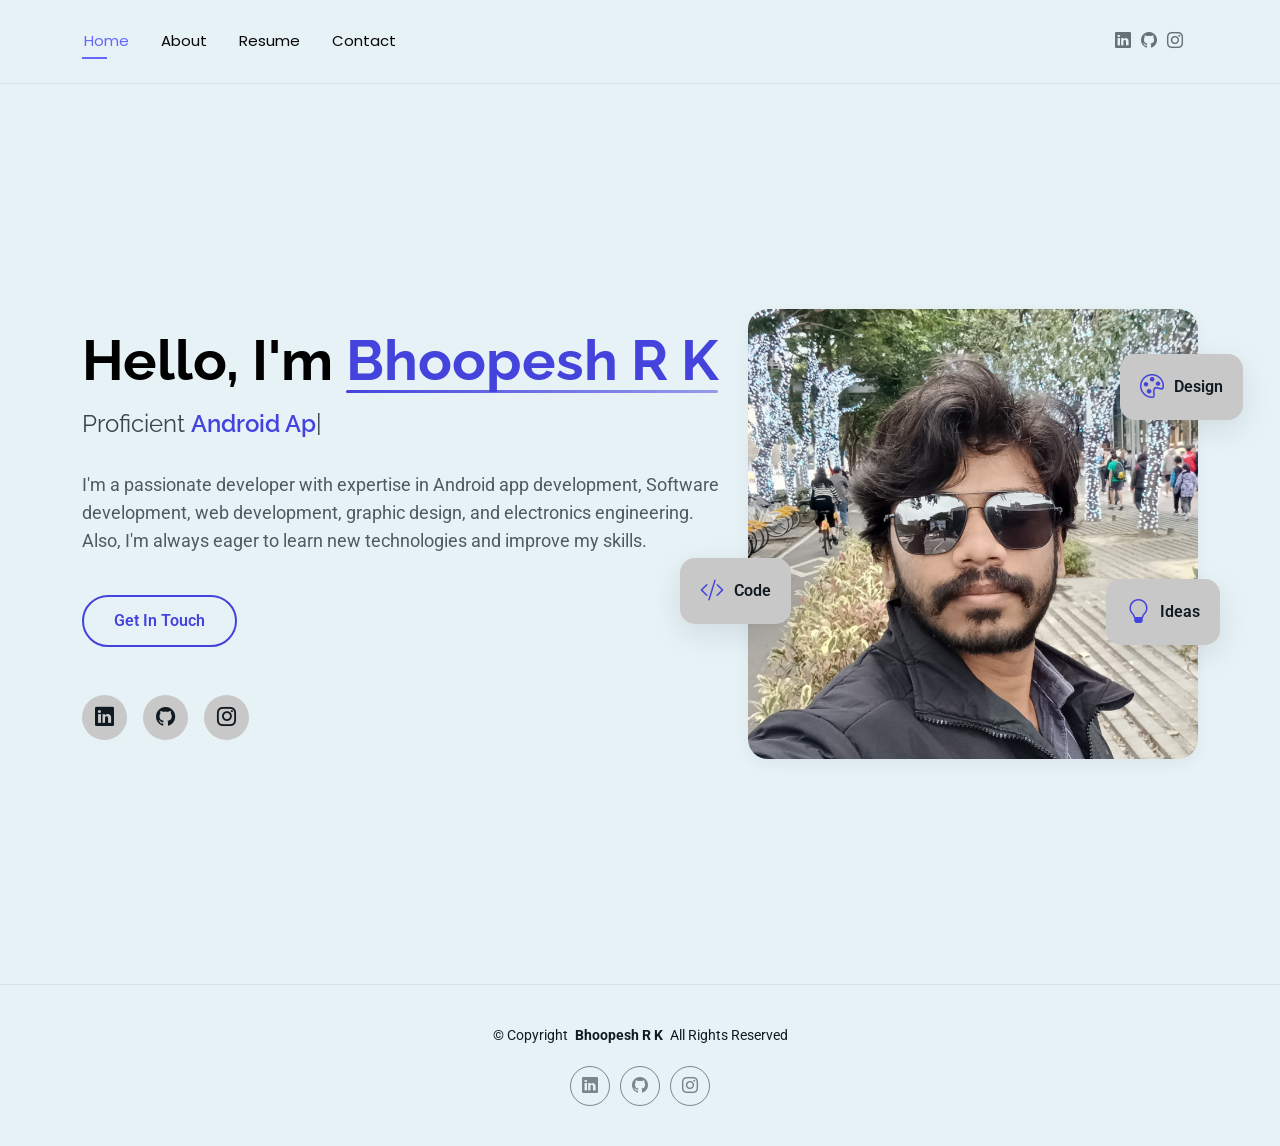
==== commit 4ac1cfff: "Remove portfolio links from about and index pages; update resume page title" ====
--- a/index.html
+++ b/index.html
@@ -86,7 +86,6 @@
 								engineering. Also,
 								I'm always eager to learn new technologies and improve my skills.</p>
 							<div class="hero-actions" data-aos="fade-up" data-aos-delay="500">
-								<a href="portfolio.html" class="btn btn-primary">View My Work</a>
 								<a href="contact.html" class="btn btn-outline">Get In Touch</a>
 							</div>
 							<div class="social-links" data-aos="fade-up" data-aos-delay="600">
